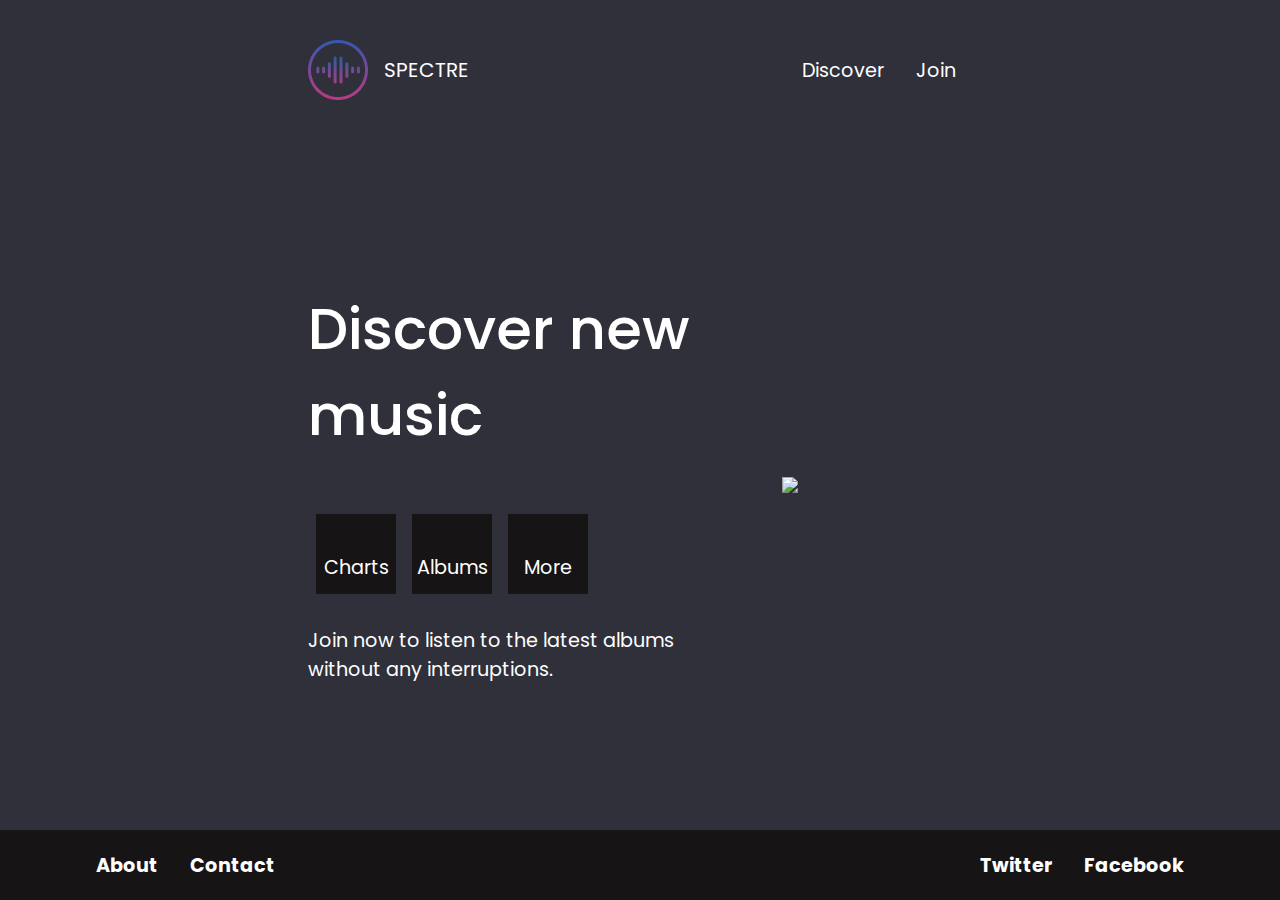
==== web_music/discover.html @ 34b81420 "Add files via upload" ====
<!DOCTYPE html>
<html lang="en">

<head>
    <meta charset="UTF-8">
    <meta http-equiv="X-UA-Compatible" content="IE=edge">
    <meta name="viewport" content="width=device-width, initial-scale=1.0">
    <title>music website</title>
    <link rel="stylesheet" href="style.css">
    <link rel="stylesheet" href="discover.css">
    <link rel="stylesheet" href="https://unicons.iconscout.com/release/v4.0.0/css/line.css">
</head>

<body class="full-height-grow">
    <div class="container full-height-grow">
        <header class="main-header">
            <a href="" class="logo">
                <img src="images/logo.png">
                <div class="logo-name">SPECTRE</div>
            </a>
            <nav class="navbar">
                <ul>
                    <li><a href="discover.html">Discover</a></li>
                    <li><a href="join.html">Join</a></li>
                </ul>
            </nav>
        </header>
        <section class="discover-main-section">
            <div class="call-to-action">
                <h1 class="title">Discover new music</h1>
                <div class="icon-section">
                    <div class="icon">
                        <i class="uil uil-microphone"></i> Charts
                    </div>
                    <div class="icon">
                        <i class="uil uil-graduation-cap"></i> Albums
                    </div>
                    <div class="icon">
                        <i class="uil uil-ellipsis-h"></i> More
                    </div>
                </div>
                Join now to listen to the latest albums without any interruptions.
            </div>
            <img class="cover-image" src="images/Music2_bg.jpg">
        </section>
    </div>

    <footer class="main-footer">
        <div class="container">
            <nav class="footer-nav">
                <ul>
                    <li><a href="#"><i class="uil uil-user nav_icon"></i> About</a></li>
                    <li><a href="#"><i class="uil uil-message nav_icon"></i> Contact</a></li>
                </ul>
            </nav>
            <nav class="footer-nav">
                <ul>
                    <li><a href="https://twitter.com" class="social-link"> <i class="uil uil-twitter-alt"></i> Twitter</a></li>
                    <li><a href="https://facebook.com" class="social-link"> <i class="uil uil-facebook"></i> Facebook</a></li>
                </ul>
            </nav>
        </div>
    </footer>
</body>

</html>
---- web_music/style.css ----
@import url('https://fonts.googleapis.com/css2?family=Poppins:wght@400;500;700&display=swap');

*,*::before,*::after{
    box-sizing: border-box;
}

body{
    padding: 0;
    margin: 0;
    background-color: #2F303A;
    font-family: Poppins, sans-serif ;
    font-size: 1.2rem;
    color: white;
    min-height: 100vh;
}
.full-height-grow{
    display: flex;
    flex-direction: column; 
}

.logo{
    display: flex;
    font-size: 1.25rem;
    align-items: center;
    color: white;
    text-decoration: none;
}
.logo-name{
    margin-left: 1rem;
}

.navbar ul, .footer-nav ul{
    display: flex;
    list-style: none;
    margin: 0;
    padding: 0;
}

.navbar a, .footer-nav a{
    color: white;
    text-decoration: none;
    padding: 1rem;
}
.navbar a:hover, .footer-nav a:hover{
    color: darkgrey;
}

.main-header, .main-footer{
    display: flex;
    justify-content: space-between;
    align-items: center;
    
}
.main-header{
    height: 140px;
}

.main-footer{
    height: 70px;
    background-color: rgb(22, 20, 20);
    font-weight: bold;
}

.main-footer .container{
    display: flex;
    justify-content: space-between;
    
}
.container{
    max-width: 1200px;
    margin: 0 auto;
    padding: 0 40px;
    flex-grow: 1;
}

.title{
    font-weight: 500;
    font-size: 3em;
    margin-bottom: 3rem;
    margin-top: 0;
}
.subtitle{
    font-weight: 500;
    font-size: 1.2em;
    margin-bottom: 2rem;
}
.btn{
    text-decoration: none;
    color: white;
    background-color: rgb(51, 51, 184);
    border-radius: .5rem;
    padding: .75rem 1.5rem;
    font-size: .9rem;
    outline: none;
    border: none;
    cursor: pointer;
}
.btn:hover{
    /* color:darkgrey; */
    background-color: rgb(72, 72, 209);
}
.btn:focus{
    background-color: rgb(98, 98, 240);
}
---- web_music/discover.css ----
.discover-main-section{
    display: flex;
    align-items: center;
    justify-content: space-between;
    flex-grow: 1;
}

.discover-main-section .cover-image{
    width: 40%;
    margin-left: 2rem;
    height: auto;
    max-width: 350px;
}

.icon-section {
    display: flex;
}
.icon{
    display: flex;
    flex-direction: column;
    justify-content: space-between;
    align-items: center;
    margin: .5rem;
    padding: .75rem;
    width: 80px;
    height: 80px;
    background-color: rgb(22, 20, 20);
    margin-bottom: 2rem;
}
@media screen and (max-width: 800px) {
    .cover-image{
        
        width: auto;
        height: 30vh;
        margin-bottom: 2rem;
    }
    .discover-main-section{
        flex-direction: column;
        justify-content: center;
    }
}
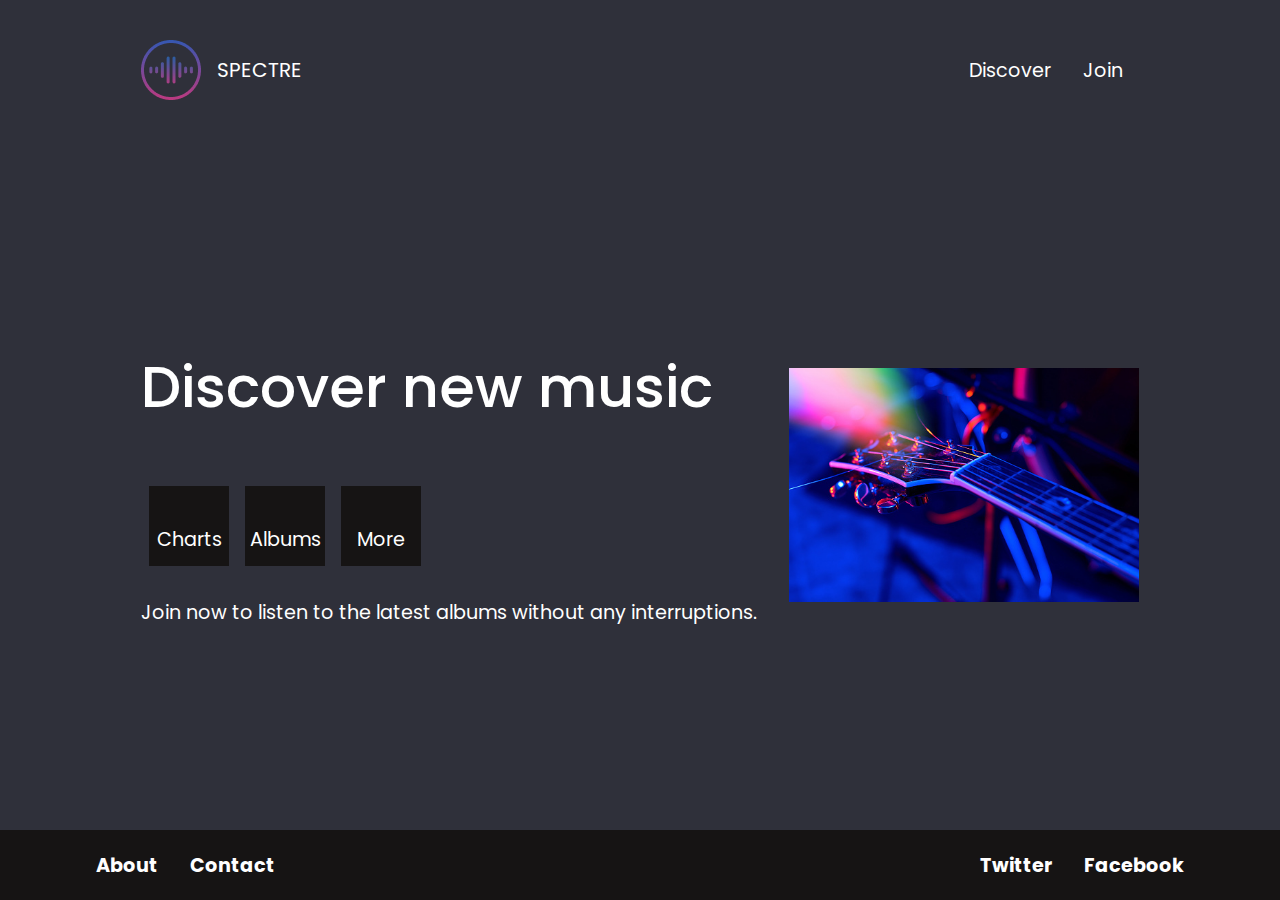
==== commit 0c232e67: "image loading error fix" ====
--- a/web_music/discover.html
+++ b/web_music/discover.html
@@ -41,7 +41,7 @@
                 </div>
                 Join now to listen to the latest albums without any interruptions.
             </div>
-            <img class="cover-image" src="images/Music2_bg.jpg">
+            <img class="cover-image" src="images/music2_bg.jpg">
         </section>
     </div>
 
@@ -63,4 +63,4 @@
     </footer>
 </body>
 
-</html>+</html>
